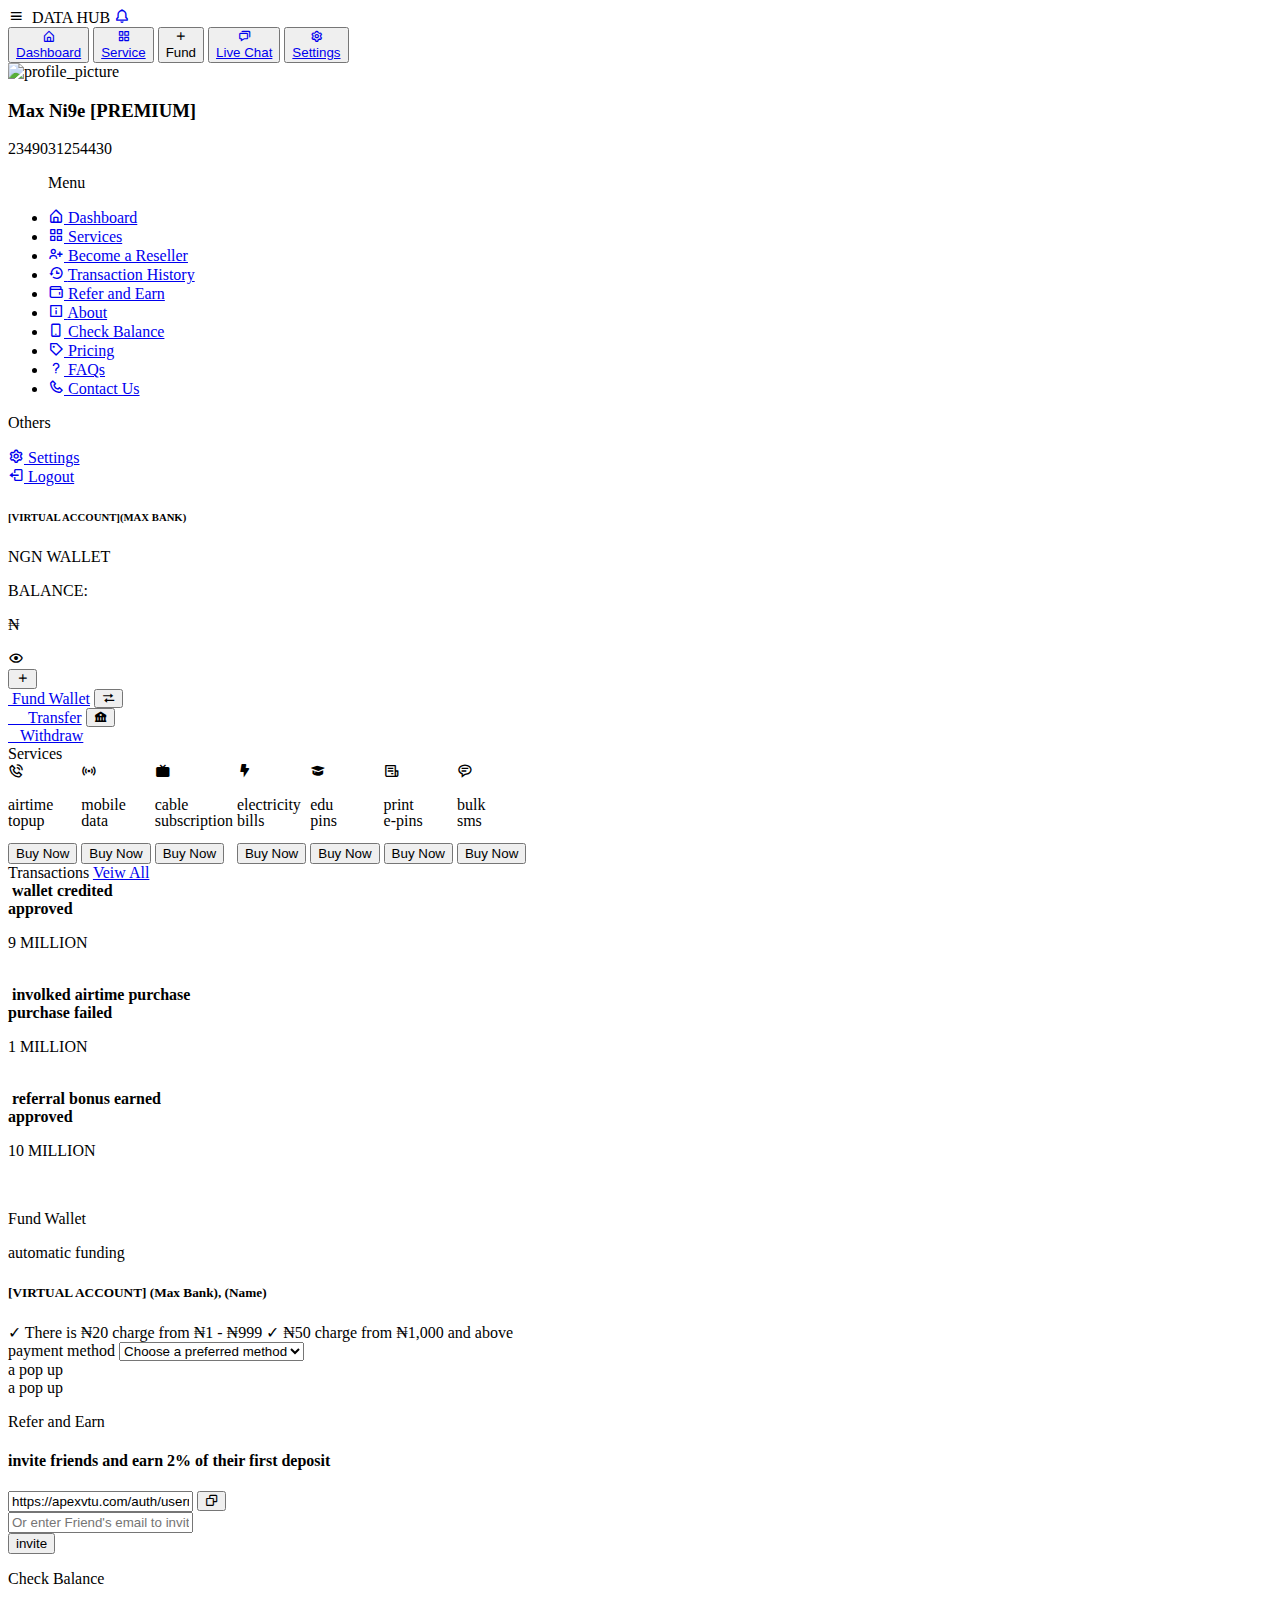
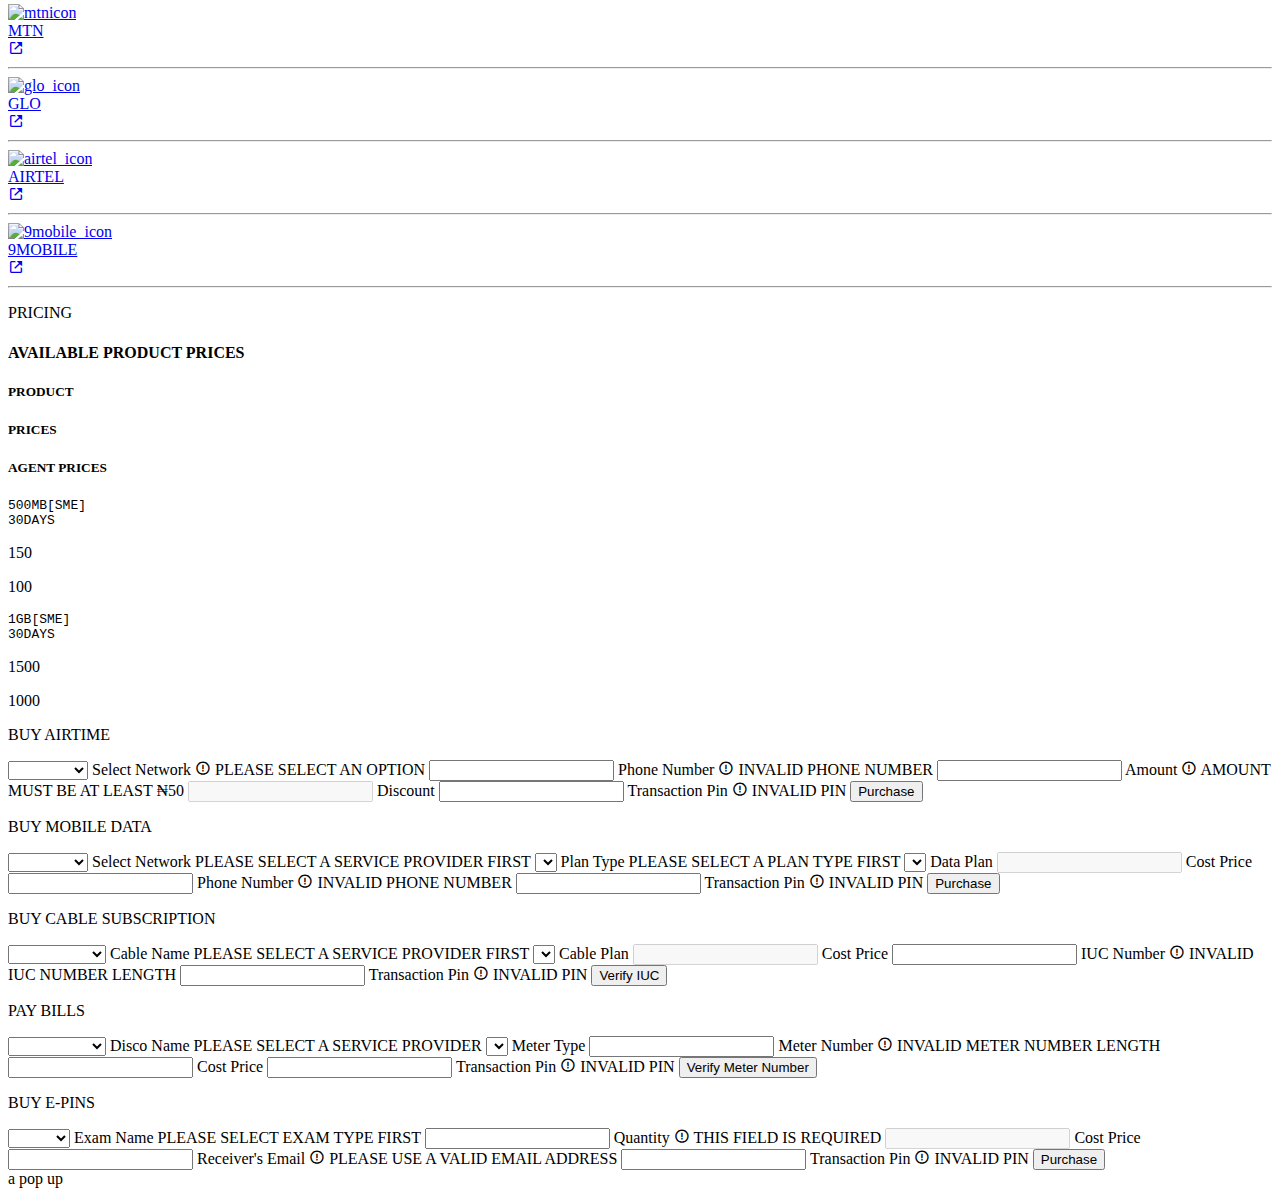
==== HOME.HTML @ 506ffb6a "Add files via upload" ====
<!DOCTYPE html>
<html lang="en">
  <head>
    <meta charset="UTF-8" />
    <meta http-equiv="X-UA-Compatible" content="IE=edge" />
    <meta name="viewport" content="width=device-width, initial-scale=1.0" />
    <title>APP NAME</title>

    <!-- CSS -->
    <link rel="stylesheet" href="css/Home.css" />
    
    <link rel="stylesheet" href="css/Popup.css">

    <!-- Boxicons CSS -->
    <link
      href="https://unpkg.com/boxicons@2.1.2/css/boxicons.min.css"
      rel="stylesheet"
    />
  </head>
  <body>
    <nav>
      <div class="logo">
        <i class="bx bx-menu menu-icon"></i>
        <img src="img/contact_page/Instagram.svg" alt="" class="app_icon">
        <span class="logo-name">DATA HUB</span>
        <a href="#"><i class="bx bx-bell bell-icon"></i></a>
        </div>
        <!-- BOTTOM NAV -->
        <div class="bottom-nav">
            <div>
           <button><a href="HOME.HTML"><i class="bx bx-home-alt bottom-icon"></i><br>Dashboard</a></button>
           <button><a href="SERVICE.HTML"> <i class="bx bx-grid-alt bottom-icon"></i><br>Service</a></button>
           <button onclick="fundPopup()"><i class="bx bx-plus bottom-plus bottom-icon"></i><br>Fund</button>
           <button><a href="htmlcssjs-chatbox-ui/index.html"><i class="bx bx-chat bottom-icon"></i><br>Live Chat</a></button>
           <button><a href="SETTINGS.HTML"><i class="bx bx-cog bottom-icon"></i><br>Settings</a></button>
           </div>
        </div>

      <div class="sidebar">
        <!--div class="logo">
          <i class="bx bx-menu menu-icon"></i>
          <span class="logo-name">MAX CORP</span>
        </div-->

        <div class="sidebar-content">
            <img src="img/home_page/profile.png" alt="profile_picture" class="pfp">
            <h3 class="usr">Max Ni9e [PREMIUM]</h3>
            <p class="phn">2349031254430</p>
            
            
          <ul class="lists">
              <p>Menu</p>
            <li class="list">
              <a href="HOME.HTML" class="nav-link">
                <i class="bx bx-home-alt icon"></i>
                <span class="link">Dashboard</span>
              </a>
            </li>
            <li class="list">
              <a href="SERVICE.HTML" class="nav-link">
                <i class="bx bx-grid-alt icon"></i>
                <span class="link">Services</span>
              </a>
            </li>
            <li class="list">
              <a href="#" class="nav-link">
                <i class="bx bx-user-plus icon"></i>
                <span class="link">Become a Reseller</span>
              </a>
            </li>
            <li class="list">
              <a href="#" class="nav-link">
                <i class="bx bx-history icon"></i>
                <span class="link">Transaction History</span>
              </a>
            </li>
            <li class="list">
              <a href="#" class="nav-link" onclick="referPopup()">
                <i class="bx bx-wallet icon"></i>
                <span class="link">Refer and Earn</span>
              </a>
            </li>
            <li class="list">
              <a href="About.HTML" class="nav-link">
                 <i class="bx bx-info-square icon"></i>
                <span class="link">About</span>
              </a>
            </li>
            <li class="list">
              <a href="#" class="nav-link" onclick="showBalPopup()">
                 <i class="bx bx-mobile-alt icon"></i>
                <span class="link">Check Balance</span>
              </a>
            </li>
            <li class="list">
              <a href="#" class="nav-link" onclick="showPricingPopup()">
                <i class="bx bx-purchase-tag icon"></i>
                <span class="link">Pricing</span>
              </a>
            </li>
            <li class="list">
              <a href="FAQS.HTML" class="nav-link">
                 <i class="bx bx-question-mark icon"></i>
                <span class="link">FAQs</span>
              </a>
            </li>
            <li class="list">
              <a href="CONTACT.HTML" class="nav-link">
                 <i class="bx bx-phone icon"></i>
                <span class="link">Contact Us</span>
              </a>
            </li>
          </ul>

          <div class="bottom-cotent">
              <p>Others</p>
            <li class="list">
              <a href="SETTINGS.HTML" class="nav-link">
                <i class="bx bx-cog icon"></i>
                <span class="link">Settings</span>
              </a>
            </li>
            <li class="list">
              <a href="#" class="nav-link">
                <i class="bx bx-log-out icon"></i>
                <span class="link">Logout</span>
              </a>
            </li>
          </div>
        </div>
      </div>
    </nav>

    <section class="overlay"></section>
    
    <!-- DASHBOARD SECTION-->
    <div class="dashboard">
       <h6>[VIRTUAL ACCOUNT]<span class="bankname">(MAX BANK)</spam></h6>
           <p class="rand">NGN WALLET</p>
           <p>BALANCE:</p>
           
           <a onclick="changeIcon(this)" id="myBtn">
  <p class="r">₦</p></i>
  <span class="bal" data-text="0.00"></span>
  <i id="faPlus" class="bx bx-show r"></i>  
</a>
         <!-- 3 BUTTONS SECTION-->
         <div class="three_btn">
             <a href="#" onclick="fundPopup()"><button class="bx bx-plus dashbtn" id="fund"></button><br>&nbsp;Fund Wallet</a>
             <a href="#" onclick="TransferPopup()"><button class="bx bx-transfer dashbtn" id="transfer"></button><br>&nbsp;&nbsp;&nbsp;&nbsp;&nbsp;Transfer</a>
              <a href="#" onclick="WithdrawPopup()"><button class="bx bxs-bank dashbtn" id="withdraw"></button><br>&nbsp;&nbsp;&nbsp;Withdraw</a>
         </div>
         <!-- THREE BTN ENDING -->
    </div>
    <!-- DASHBOARD ENDING-->
    
    <div class="service_head">
        <span>Services</span>
    </div>
    <!-- SERVICES -->
    <div class="services">
   <i class="bx bx-phone-call servicebox">
            <br><p>airtime<br>topup</p><button onclick="showAirtimePopup()">Buy Now</button>
            </i>
<i class="bx bx-station servicebox">
<br><p>mobile<br>data</p><button onclick="showModataPopup()">Buy Now
</button></i>
        <i class="bx bxs-tv servicebox"><br><p>cable<br>subscription</p><button onclick="showCablePopup()">Buy Now</button></i>
        <i class="bx bxs-bolt servicebox"><br><p>electricity<br>bills</p><button onclick="showBillPopup()">Buy Now</button></i>
        <i class="bx bxs-graduation servicebox"><br><p>edu<br>pins</p><button onclick="showEduPopup()">Buy Now</button></i>
         <i class="bx bx-receipt servicebox"><br><p>print<br>e-pins</p><button onclick="showEpinPopup()">Buy Now</button></i>
        <i class="bx bx-message-rounded-detail servicebox"><br><p>bulk<br>sms</p><button onclick="showCablePopup()">Buy Now</button></i>
        </div>
        <!-- END OF SERVICES -->
        
        <div class="transaction_head">
        <span>Transactions</span>
        <span class="veiw_all"><a href="#">Veiw All</a></span>
    </div>
    <div class="history">
            <img src="img/home_page/successful.jpg" alt="">
           <b> wallet credited</b><br>
           <b>approved</b>
        <p class="successful">9 MILLION</p><br>
    </div>
    
    <div class="history">
     <img src="img/home_page/failed.jpg" alt="">
          <b>involked airtime purchase </b><br>
           <b>purchase failed</b>
           <p class="failed">1 MILLION</p><br>
    </div>
    
    <div class="history">
     <img src="img/home_page/successful.jpg" alt="">
          <b>referral bonus earned</b><br>
           <b>approved</b>
           <p class="successful">10 MILLION</p><br>
    </div>
    
    <div class="hidden">
            
        </div>
        
    <!-- FUND POP UP -->
<div class="fundpop">
  <div class="blocker" onclick="hideFundPopup()"></div>
  <div class="fundcontents">
      <p class="title">Fund Wallet</p>
      <div class="pop_body">
          <p>automatic funding</p>
          <h5>[VIRTUAL ACCOUNT] (Max Bank), (Name)</h5>
<span>✓ There is ₦20 charge from ₦1 - ₦999</span>
<span>✓ ₦50 charge from ₦1,000 and above</span>
      </div>
      <!-- END OF POP_ACC-->
      <!-- POP FORM -->
     <div class="fund_form">
         <label for="payment_method">payment method</label>
         <select name="payment_method" id="payment_method" class="fundselect">
             <option value=" " selected>Choose a preferred method</option>
             <option value="automatic_funding">Automatic Funding</option>
             <option value="manual_funding">Manual Funding </option>
         </select>
     </div>
  </div>
  <!--END OF POP FORM -->
  
</div>

<!--///////////TRANSFER POP UP/////////////-->
<div class="transferpop">
  <div class="blocker" onclick="hideTransferPopup()"></div>
  <div class="transferpopcontents">
     a pop up
  </div>
</div>      



<!--///////////WITHDRAW POP UP/////////////-->
<div class="withdrawpop">
  <div class="blocker" onclick="hideWithdrawPopup()"></div>
  <div class="withdrawpopcontents">
     a pop up
  </div>
</div>      

    <!-- REFER POP UP -->
<div class="referpop">
  <div class="blocker" onclick="hideReferPopup()"></div>
  <div class="refercontents">
      <p class="title">Refer and Earn</p>
      <div class="referpop_body">
          <h4>invite friends and earn 2% of their first deposit</h4>
          <div class="copy">
        <!-- The text field -->
<input class="copy_input"type="text" value="https://apexvtu.com/auth/username" id="refId">
<!-- The button used to copy the text -->
<button class="bx bx-copy"onclick="copyRef()"></button>
          </div>            
            <!-- COPY END-->
            <div class="ref_form">
                <input class="email_input" type="email" placeholder="Or enter Friend's email to invite">
                <br>
                <a href="HOME.HTML"><button class="submit_input">invite</button></a>
            </div>
            </div>
  </div>            
  <!--CONTENT END-->
</div>
<!-- POP END -->




<!-- CHECK BALANCE POP UP-->
<div class="balpop">
    <div class="blocker" onclick="hideBalPopup()">
    </div>
     <div class="balpopcontents">
         <p class="title">Check Balance</p>
             <a href="tel:*461*4%23">
                 <div class="balpop_list">
                   <img src="img/pop_img/mtn.png" alt="mtnicon" class="spanlogo">
                   <div>MTN</div>
                   <div><i class="bx bx-link-external"></i></div> 
                   </div>
                   </a>
                   <hr>
     <!-- MTN BALPOP LIST END-->
             
<!--(⁠⁄⁠ ⁠⁄⁠•⁠⁄⁠-⁠⁄⁠•⁠⁄⁠ ⁠⁄⁠)GLO LIST STYLE(⁠⁄⁠ ⁠⁄⁠•⁠⁄⁠-⁠⁄⁠•⁠⁄⁠ ⁠⁄⁠)-->    
             <a href="tel:*127*0%23">
                 <div class="balpop_list">
              <img src="img/pop_img/glo.jpeg" alt="glo_icon" class="spanlogo">
                   <div>GLO</div>
                   <div><i class="bx bx-link-external"></i></div> 
                   </div>
                   </a>
                   <hr>
     <!-- GLO BALPOP LIST END-->
             
<!--(⁠⁄⁠ ⁠⁄⁠•⁠⁄⁠-⁠⁄⁠•/)AIRTEL LIST STYLE(⁠⁄⁠ ⁠⁄⁠•⁠⁄⁠-⁠⁄⁠•⁄)-->    
             <a href="tel:*140%23">
                 <div class="balpop_list">
             <img src="img/pop_img/airtel.png" alt="airtel_icon" class="spanlogo">
                   <div>AIRTEL</div>
                   <div><i class="bx bx-link-external"></i></div> 
                   </div>
                   </a>
                   <hr>
     <!-- AIRTEL BALPOP LIST END-->
             
<!--(⁠⁄⁠ ⁠⁄⁠•⁠⁄⁠-⁠⁄⁠•⁠⁄)9MOBILE LIST STYLE(⁠⁄⁠ ⁠⁄⁠•⁠⁄⁠-⁠⁄⁠•⁠⁄)-->    
             <a href="tel:*228%23">
                 <div class="balpop_list">
                 <img src="img/pop_img/9mobile.jpeg" alt="9mobile_icon" class="spanlogo">
                   <div>9MOBILE</div>
                   <div><i class="bx bx-link-external"></i></div> 
                   </div>
                   </a>
             <hr>
     <!-- 9MOBILE BALPOP LIST END-->
     </div>
     <!-- BALCONTENT DIV END -->
</div>
<!-- BAL POP DIV END -->
   <!-- (⁠⌐⁠■⁠-⁠■⁠)(⁠⌐⁠■⁠-⁠■⁠)(⁠⌐⁠■⁠-⁠■⁠)(⁠⌐⁠■⁠-⁠■⁠)(⁠⌐⁠■⁠-⁠■⁠) -->      
    
    
    
     
<!--(■⁠-⁠■⁠)(⁠⌐⁠■⁠-⁠■⁠)PRICING POPUP(⁠⌐⁠■⁠-⁠■⁠)(⁠⌐⁠■⁠-⁠■⁠)-->      
     <div class="pricingpop">
 <div class="blocker" onclick="hidePricingPopup()"></div>     
 <div class="pricingpopcontents">
      <p class="title">PRICING</p>
<h4>AVAILABLE PRODUCT PRICES</h4>
             <div class="pricelistscroll">
    <div class="price_table_body">
<div>
   <h5>PRODUCT</h5>
   <h5>PRICES</h5>
   <h5>AGENT PRICES</h5>
</div>
      <div>
        <pre>500MB[SME]<br>30DAYS</pre>
        <p>150</p>
        <p>100</p>
      </div>
            <div>
             <pre>1GB[SME]<br>30DAYS</pre>
             <p>1500</p>
             <p>1000</p>
            </div>
     </div>
     <!-- PRICE LIST  END-->
     </div>
     <!-- PRICE LIST SCROLL END-->
     </div>   
 <!-- ⁄⁠(⁠⁄⁠ ⁠⁄⁠•⁠⁄⁠-⁠⁄⁠•⁠⁄⁠ ⁠⁄⁠)⁠⁄pricing pop content end-->    
     </div>
     <!-- PRICING POP END>
  <!-- (⁠⌐⁠■⁠-⁠■⁠)(⁠⌐⁠■⁠-⁠■⁠)(⁠⌐⁠■⁠-⁠■⁠)(⁠⌐⁠■⁠-⁠■⁠)(⁠⌐⁠■⁠-⁠■⁠) -->
    
    <!-- ⁄⁠(⁠⁄⁠ ⁠⁄⁠•⁠⁄⁠-⁠⁄⁠•⁠⁄⁠ ⁠⁄⁠)⁠⁄⁄⁠(⁠⁄⁠ ⁠⁄⁠•⁠⁄⁠-⁠⁄⁠•⁠⁄⁠ ⁠⁄⁠)⁠⁄⁄⁠(⁠⁄⁠ ⁠⁄⁠•⁠⁄⁠-⁠⁄⁠•⁠⁄⁠ ⁠⁄⁠)⁠⁄⁄⁠(⁠⁄⁠ ⁠⁄⁠•⁠⁄⁠-⁠⁄⁠•⁠⁄⁠ ⁠⁄⁠)⁠⁄⁄⁠(⁠⁄⁠ ⁠⁄⁠•⁠⁄⁠-⁠⁄⁠•⁠⁄⁠ ⁠⁄⁠)⁠⁄⁄⁠(⁠⁄⁠ ⁠⁄⁠•⁠⁄⁠-⁠⁄) -->
   <!-- AIRTIME POPUP-->
  <div class="airtimepop">
  <div class="blocker" onclick="hideAirtimePopup()"></div>
  <div class="airtimepopcontents">
      <p class="title">BUY AIRTIME</p>
      <section class="buyAirtimeForm">
         <select class="airNetworkSelect" id="airNetworkSelect">
         <option value=" "> </option>
         <option value="mtn">MTN</option>
         <option value="glo">GLO</option>
         <option value="airtel">AIRTEL</option>
         <option value="9mobile">9MOBILE</option>
         </select>
         <label class="airNetworkLabel" id="airNetworkLabel" for="airNetworkSelect">Select Network</label>
         <span id="airNetworkInvalid"><i class="bx bx-error-circle" ></i></span>
  <span id="airNetworkInvalidText">PLEASE SELECT AN OPTION</span>
         
         <input type="tel" class="airPhoneSelect" id="airPhoneSelect">
         <label class="airPhoneLabel" id="airPhoneLabel" for="airPhoneSelect">Phone Number</label>
         <span id="airPhoneInvalid"><i class="bx bx-error-circle" ></i></span>
  <span id="airPhoneInvalidText">INVALID PHONE NUMBER</span>
  
          <input type="tel" class="airAmountSelect" id="airAmountSelect">
         <label class="airAmountLabel" id="airAmountLabel" for="airAmountSelect">Amount</label>
         <span id="airAmountInvalid"><i class="bx bx-error-circle" ></i></span>
  <span id="airAmountInvalidText">AMOUNT MUST BE AT LEAST ₦50</span>
  
           <input type="tel" class="airDiscountSelect" id="airDiscountSelect" disabled>
         <label class="airDiscountLabel" id="airDiscountLabel" for="airDiscountSelect">Discount</label>
         <input type="tel" class="airPinSelect" id="airPinSelect">
         <label class="airPinLabel" id="airPinLabel" for="airPinSelect">Transaction Pin</label>
         <span id="airPinInvalid"><i class="bx bx-error-circle" ></i></span>
  <span id="airPinInvalidText">INVALID PIN</span>
         <input type="submit" value="Purchase" class="airSubmit" id="airSubmit">
      </section>
   </div>
 </div>
<!--(⁠≧⁠(⁠ｴ⁠)⁠≦)(⁠≧⁠(⁠ｴ⁠)⁠≦)(⁠≧⁠(⁠ｴ⁠)⁠≦)(⁠≧⁠(⁠ｴ⁠)⁠≦)(⁠≧⁠(⁠ｴ⁠)⁠≦)(⁠≧⁠(⁠ｴ⁠)
(⁠≧⁠(⁠ｴ⁠)⁠≦)(⁠≧⁠(⁠ｴ⁠)⁠≦)(⁠≧⁠(⁠ｴ⁠)⁠≦)(⁠≧⁠(⁠ｴ⁠)⁠≦)(⁠≧⁠(⁠ｴ⁠)⁠≦)(⁠≧⁠(⁠ｴ⁠)⁠≦)-->
<!--///////////////DATA POP UP/////////////-->
<div class="modatapop">
  <div class="blocker" onclick="hideModataPopup()"></div>
  <div class="modatapopcontents">
     <p class="title">BUY MOBILE DATA</p>
     <section class="buyDataForm">
         <select class="dataNetworkSelect" id="dataNetworkSelect">
      <option value=" "> </option>
      <option value="mtn">MTN</option>
      <option value="glo">GLO</option>
      <option value="airtel">AIRTEL</option>
      <option value="9mobile">9MOBILE</option>
         </select>
         <label class="dataNetworkLabel" id="dataNetworkLabel" for="dataNetworkSelect">Select Network</label>    <span id="dataNetworkInvalidText">PLEASE SELECT  A SERVICE PROVIDER FIRST</span>
 
<!--(⁠≧⁠(⁠ｴ⁠)⁠≦)(⁠≧⁠(⁠ｴ⁠)⁠≦)(⁠≧⁠(⁠ｴ⁠)⁠≦)(⁠≧⁠(⁠ｴ⁠)⁠≦)(⁠≧⁠(⁠ｴ⁠)⁠≦)-->
 <select class="planTypeSelect" id="planTypeSelect">   
         </select>
         <label class="planTypeLabel" id="planTypeLabel" for="planTypeSelect">Plan Type</label>
         <span id="planTypeInvalidText">PLEASE SELECT A PLAN TYPE FIRST</span>
<!--(⁠≧⁠(⁠ｴ⁠)⁠≦)(⁠≧⁠(⁠ｴ⁠)⁠≦)(⁠≧⁠(⁠ｴ⁠)⁠≦)(⁠≧⁠(⁠ｴ⁠)⁠≦)(⁠≧⁠(⁠ｴ⁠)⁠≦)-->

         <select class="dataPlanSelect" id="dataPlanSelect">
             
         </select>
         <label class="dataPlanLabel" id="dataPlanLabel" for="dataPlanSelect">Data Plan</label>
            <input type="tel" class="dataPriceSelect" id="dataPriceSelect" disabled>
         <label class="dataPriceLabel" id="dataPriceLabel" for="dataPriceLabel">Cost Price</label>
         <input type="tel" class="dataPhoneSelect" id="dataPhoneSelect">
         <label class="dataPhoneLabel" id="dataPhoneLabel" for="dataPhoneSelect">Phone Number</label>
         <span id="dataPhoneInvalid"><i class="bx bx-error-circle" ></i></span>
  <span id="dataPhoneInvalidText">INVALID PHONE NUMBER</span>
  
         <input type="tel" class="dataPinSelect" id="dataPinSelect">
         <label class="dataPinLabel" id="dataPinLabel" for="dataPinSelect">Transaction Pin</label>
         <span id="dataPinInvalid"><i class="bx bx-error-circle" ></i></span>
  <span id="dataPinInvalidText">INVALID PIN</span>
         <input type="submit" value="Purchase" class="dataSubmit" id="dataSubmit">         
     </section>
     </div>
     </div>
     
     
<!--///////////////CABLE POP UP/////////////-->
<div class="cablepop">
  <div class="blocker" onclick="hideCablePopup()"></div>
  <div class="cablepopcontents">
   <p class="title">BUY CABLE SUBSCRIPTION</p>
        <section class="buyCableForm">
         <select class="cableNameSelect" id="cableNameSelect">
   <option value=" "> </option>
   <option value="dstv">DSTV</option>
   <option value="gotv">GOTV</option>
   <option value="startimes">STARTIMES</option>
         </select>
         <label class="cableNameLabel" id="cableNameLabel" for="cableNameSelect">Cable Name</label>
         <span id="cableNameInvalidText">PLEASE SELECT A SERVICE PROVIDER FIRST</span>
         
           <select class="cablePlanSelect" id="cablePlanSelect">

         </select>
         <label class="cablePlanLabel" id="cablePlanLabel" for="cablePlanSelect">Cable Plan</label>     
          <input type="tel" class="cablePriceSelect" id="cablePriceSelect" disabled>
         <label class="cablePriceLabel" id="cablePriceLabel" for="cablePriceSelect">Cost Price</label>
 <input type="tel" class="IucSelect" id="IucSelect">
         <label class="IucLabel" id="IucLabel" for="IucSelect">IUC Number</label>
         <span id="IucInvalid"><i class="bx bx-error-circle" ></i></span>
  <span id="IucInvalidText">INVALID IUC NUMBER LENGTH</span>        
         
<input type="tel" class="cablePinSelect" id="cablePinSelect">
         <label class="cablePinLabel" id="cablePinLabel" for="cablePinSelect">Transaction Pin</label>
         <span id="cablePinInvalid"><i class="bx bx-error-circle" ></i></span>
  <span id="cablePinInvalidText">INVALID PIN</span>         
    <input type="submit" value="Verify IUC" class="cableSubmit" id="cableSubmit">  
     </section>
  </div>
</div>

<!--///////////ELECTRICITY POP UP//////////-->
<div class="billpop">
  <div class="blocker" onclick="hideBillPopup()"></div>
  <div class="billpopcontents">
  <p class="title">PAY BILLS</p>
  <section class="payBillForm">
         <select class="billNameSelect" id="billNameSelect">
   <option value=" "> </option>
   <option value="dstv">DSTV</option>
   <option value="gotv">GOTV</option>
   <option value="startimes">STARTIMES</option>
         </select>
         <label class="billNameLabel" id="billNameLabel" for="billNameSelect">Disco Name</label>
         <span id="billNameInvalidText">PLEASE SELECT A SERVICE PROVIDER</span>
         
           <select class="meterTypeSelect" id="meterTypeSelect">

         </select>
         <label class="meterTypeLabel" id="meterTypeLabel" for="meterTypeSelect">Meter Type</label>     
         
 <input type="tel" class="meterNumberSelect" id="meterNumberSelect">
         <label class="meterNumberLabel" id="meterNumberLabel" for="meterNumberSelect">Meter Number</label>
         <span id="meterInvalid"><i class="bx bx-error-circle" ></i></span>
  <span id="meterInvalidText">INVALID METER NUMBER LENGTH</span>        
  
  <input type="tel" class="meterPriceSelect" id="meterPriceSelect">
         <label class="meterPriceLabel" id="meterPriceLabel" for="meterPriceSelect">Cost Price</label>
         
<input type="tel" class="meterPinSelect" id="meterPinSelect">
         <label class="meterPinLabel" id="meterPinLabel" for="meterPinSelect">Transaction Pin</label>
         <span id="meterPinInvalid"><i class="bx bx-error-circle" ></i></span>
  <span id="meterPinInvalidText">INVALID PIN</span>         
    <input type="submit" value="Verify Meter Number" class="meterSubmit" id="meterSubmit"> 
  </section>
  </div>
</div>


<!--///////////////EDU POP UP/////////////-->
<div class="edupop">
  <div class="blocker" onclick="hideEduPopup()"></div>
  <div class="edupopcontents">
     <p class="title">BUY E-PINS</p>
     <section class="buyEpinForm">
            <select class="examNameSelect" id="examNameSelect" required>
         <option value=" "> </option>
         <option value="waec">WAEC</option>
         <option value="neco">NECO</option>
         <option value="jamb">JAMB</option>
         </select>
         <label class="examNameLabel" id="examNameLabel" for="examNameSelect">Exam Name</label>
         <span id="examNameInvalidText">PLEASE SELECT EXAM TYPE FIRST</span>     
         
         <input type="tel" class="examQuantitySelect" id="examQuantitySelect">
         <label class="examQuantityLabel" id="examQuantityLabel" for="examQuantitySelect">Quantity</label>
         <span id="examQuantityInvalid"><i class="bx bx-error-circle" ></i></span>
  <span id="examQuantityInvalidText">THIS FIELD IS REQUIRED</span>
  
  <input type="tel" class="examPriceSelect" id="examPriceSelect" disabled>
         <label class="examPriceLabel" id="examPriceLabel" for="examPriceSelect">Cost Price</label>
         
          <input type="email" class="examEmailSelect" id="examEmailSelect">
         <label class="examEmailLabel" id="examEmailLabel" for="examEmailSelect">Receiver's Email</label>
         <span id="examEmailInvalid"><i class="bx bx-error-circle" ></i></span>
  <span id="examEmailInvalidText">PLEASE USE A VALID EMAIL ADDRESS</span>
  
         <input type="tel" class="examPinSelect" id="examPinSelect">
         <label class="examPinLabel" id="examPinLabel" for="examPinSelect">Transaction Pin</label>
         <span id="examPinInvalid"><i class="bx bx-error-circle" ></i></span>
  <span id="examPinInvalidText">INVALID PIN</span>
         <input type="submit" value="Purchase" class="airSubmit" id="examSubmit">
         
         
       
     </section>
  </div>
</div>      
      
<!--//////////////E-PINS POP UP/////////////-->
<div class="epinpop">
  <div class="blocker" onclick="hideEpinPopup()"></div>
  <div class="epinpopcontents">
     a pop up
  </div>
</div>      
    <script src="JS/homescript_.js"></script>
      <script src="JS/sidenav.js"></script>
  </body>
</html>
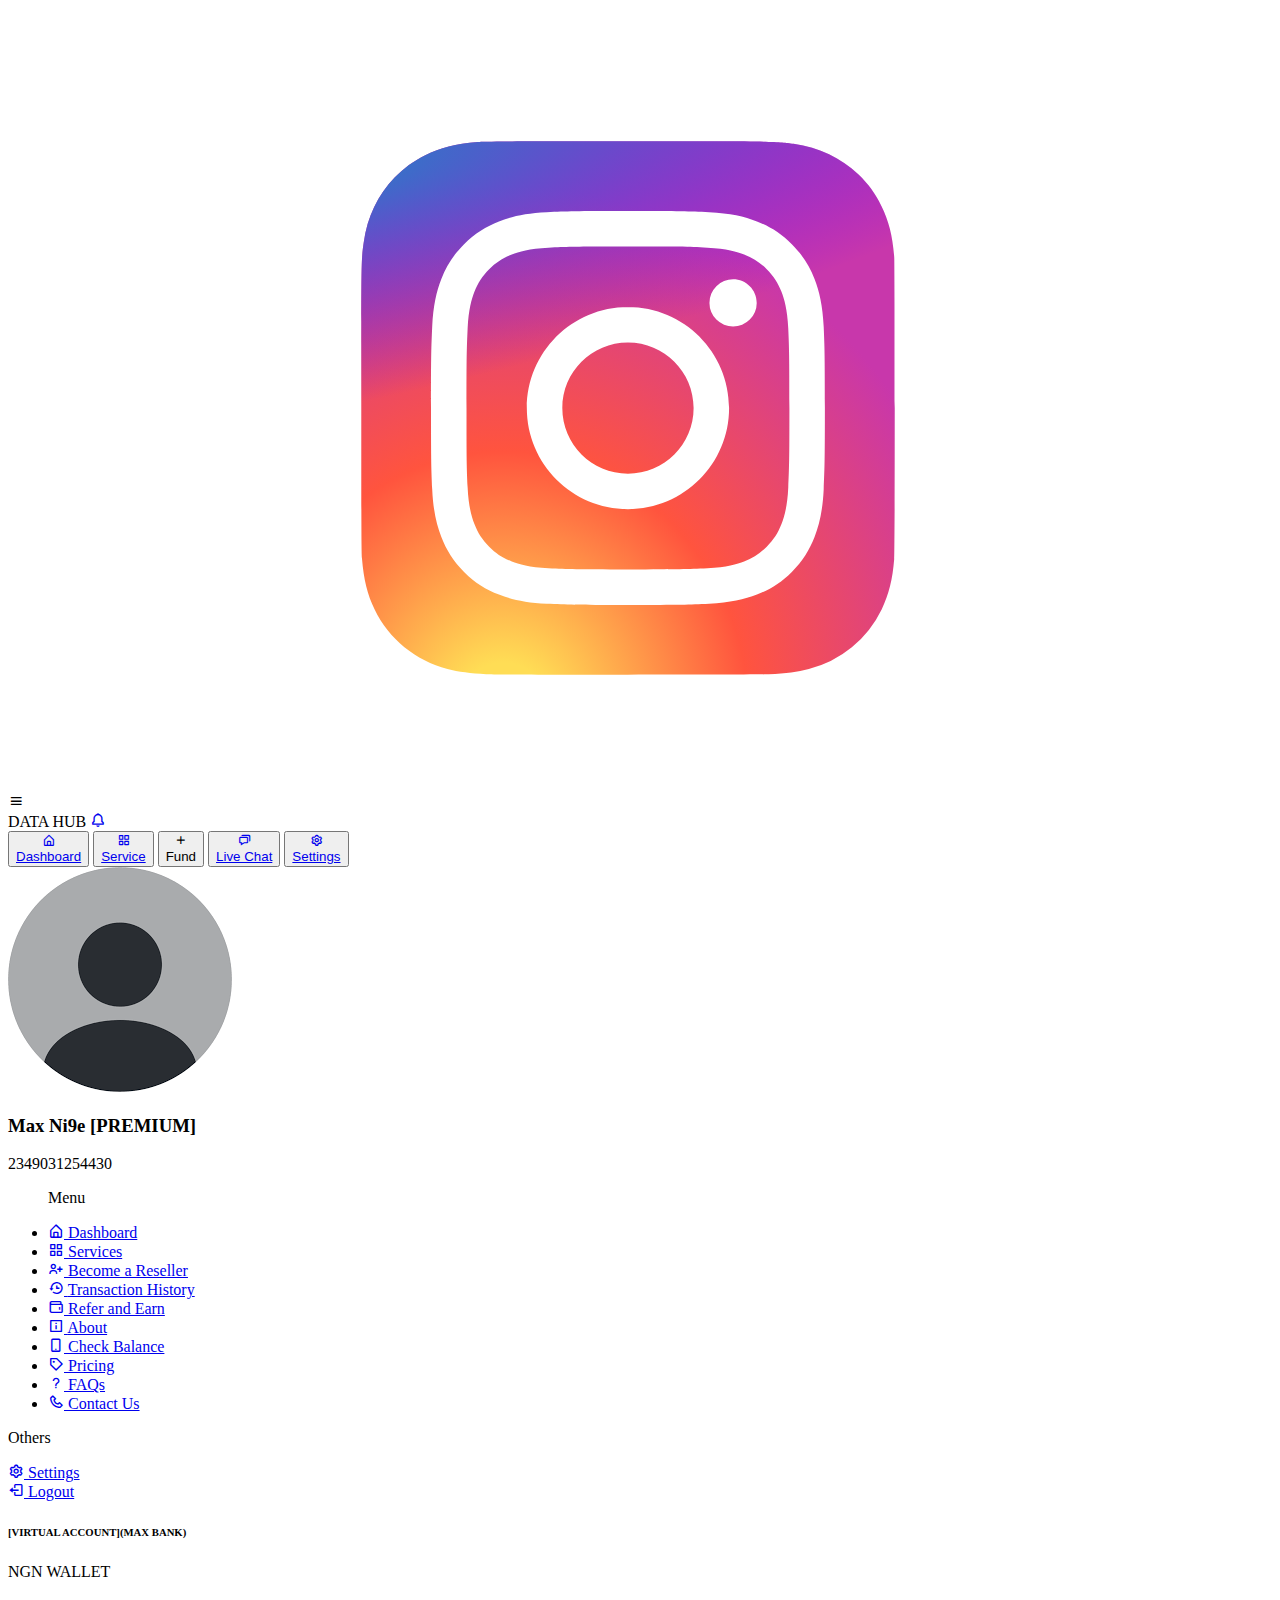
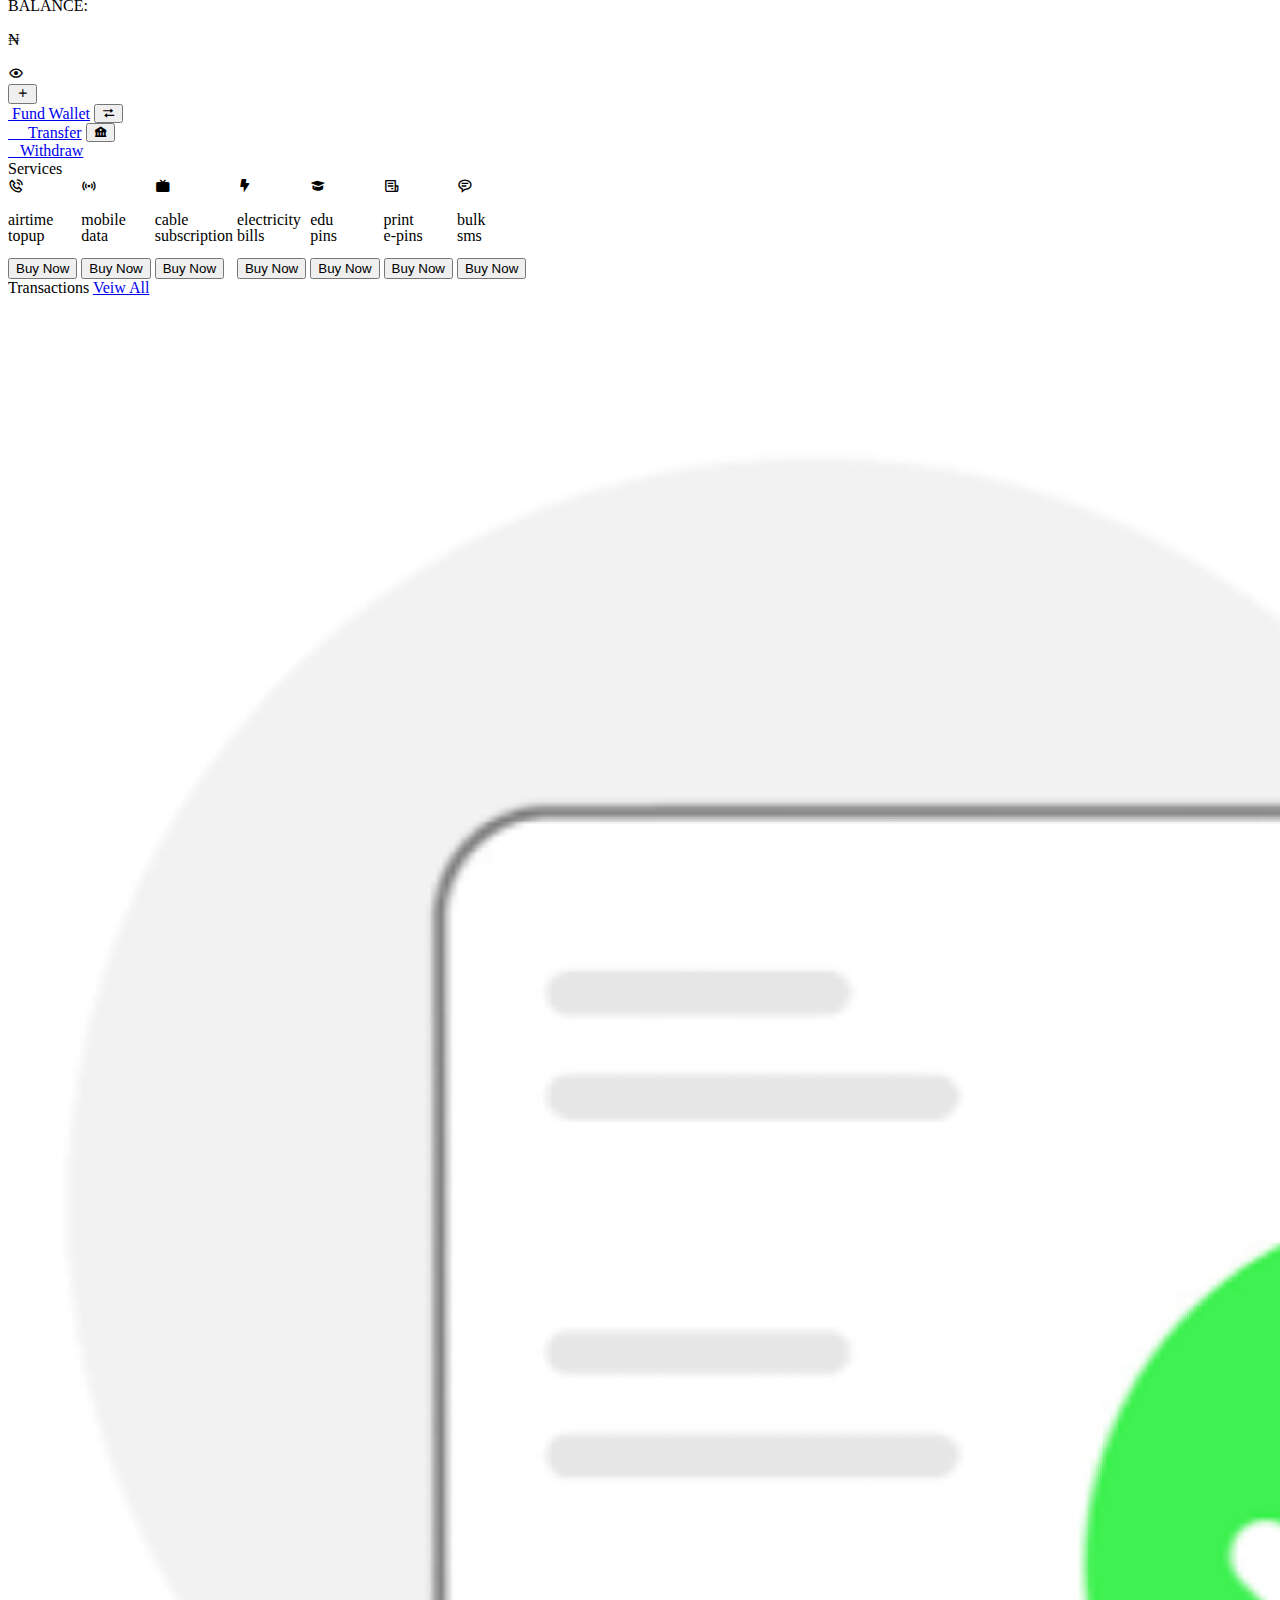
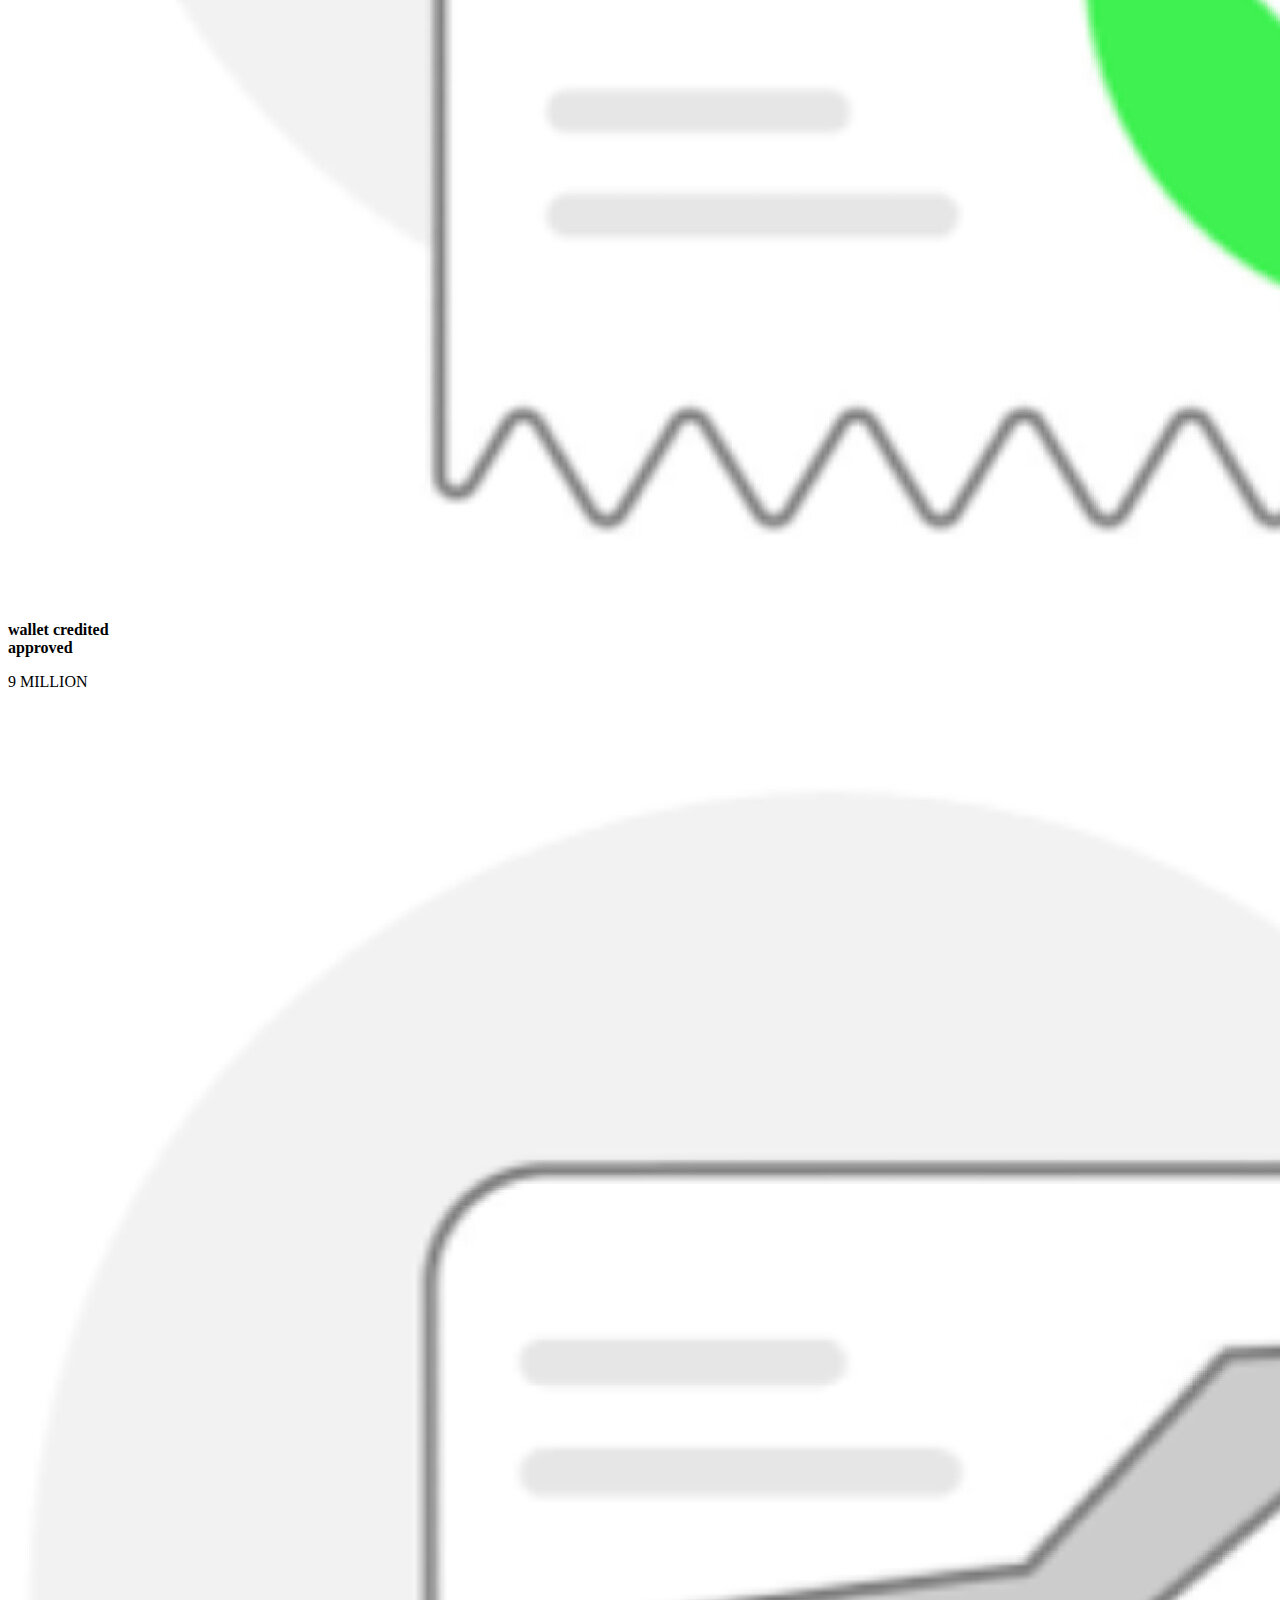
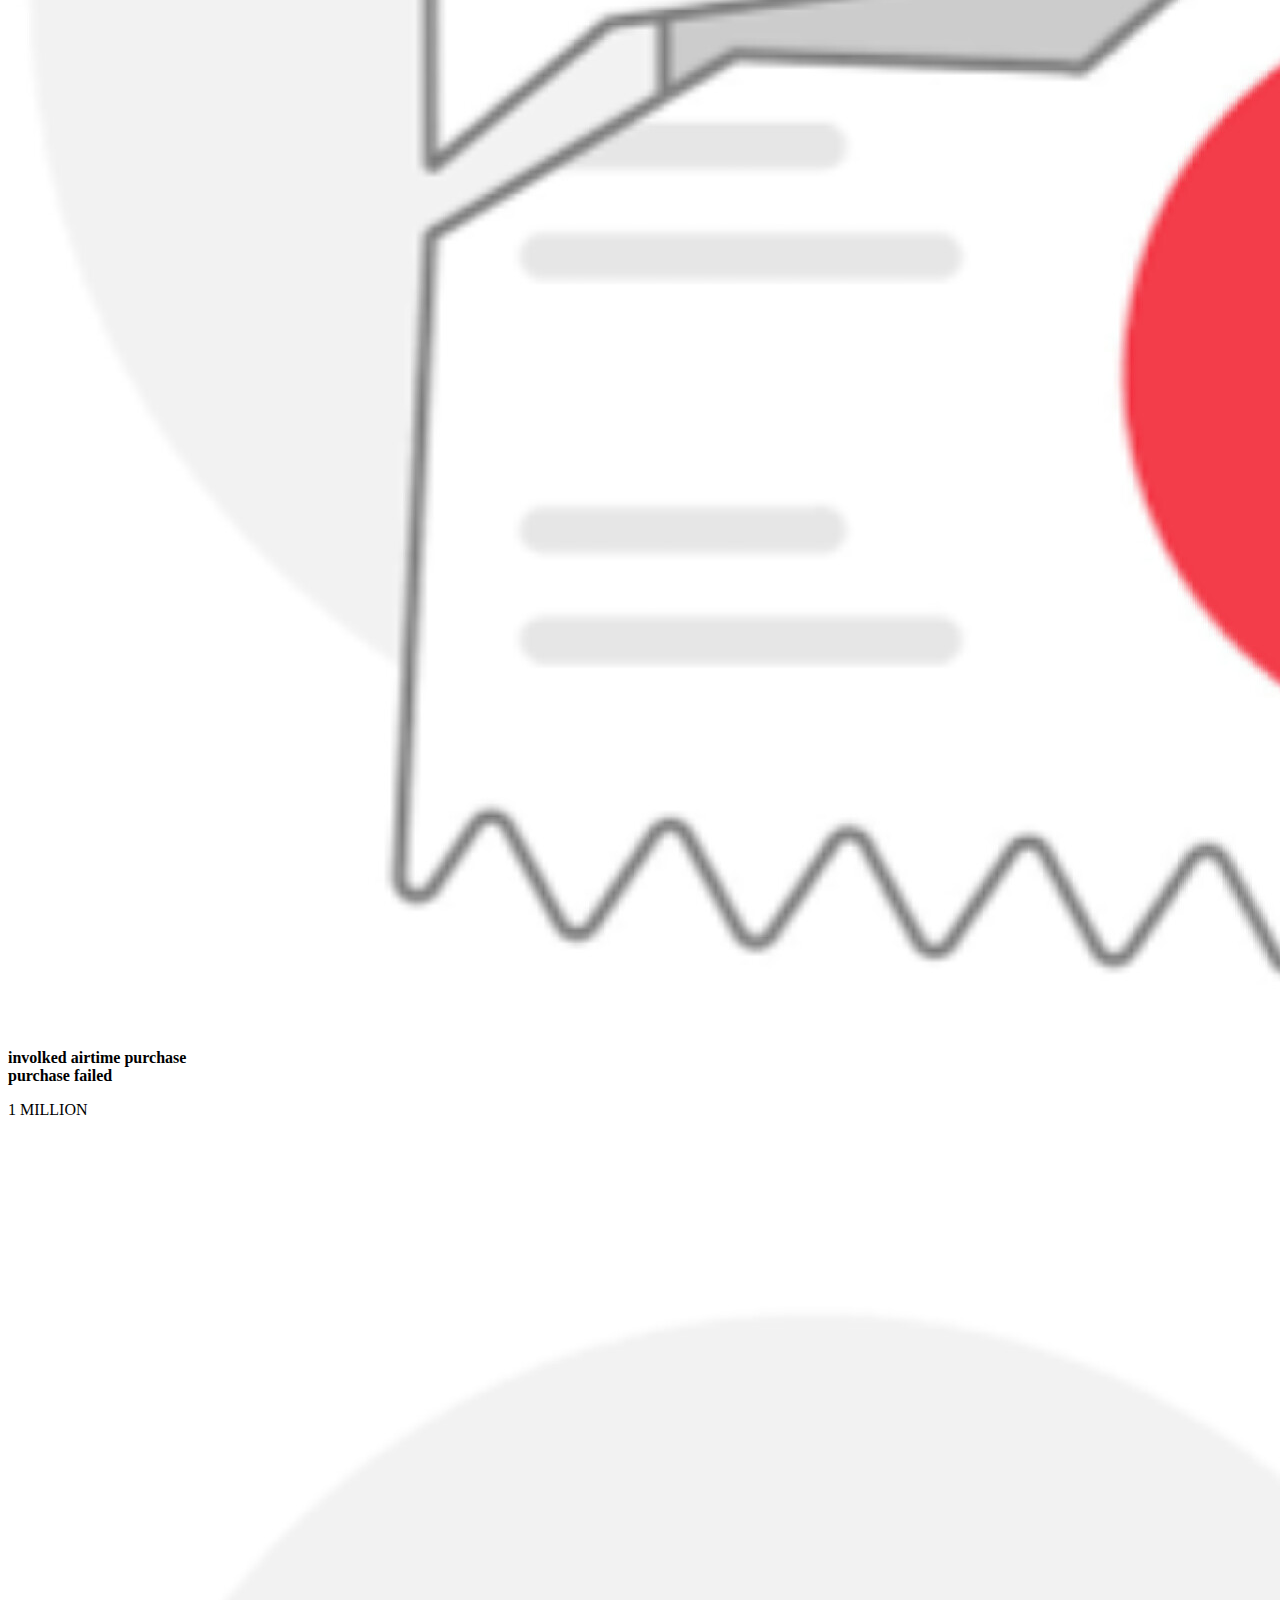
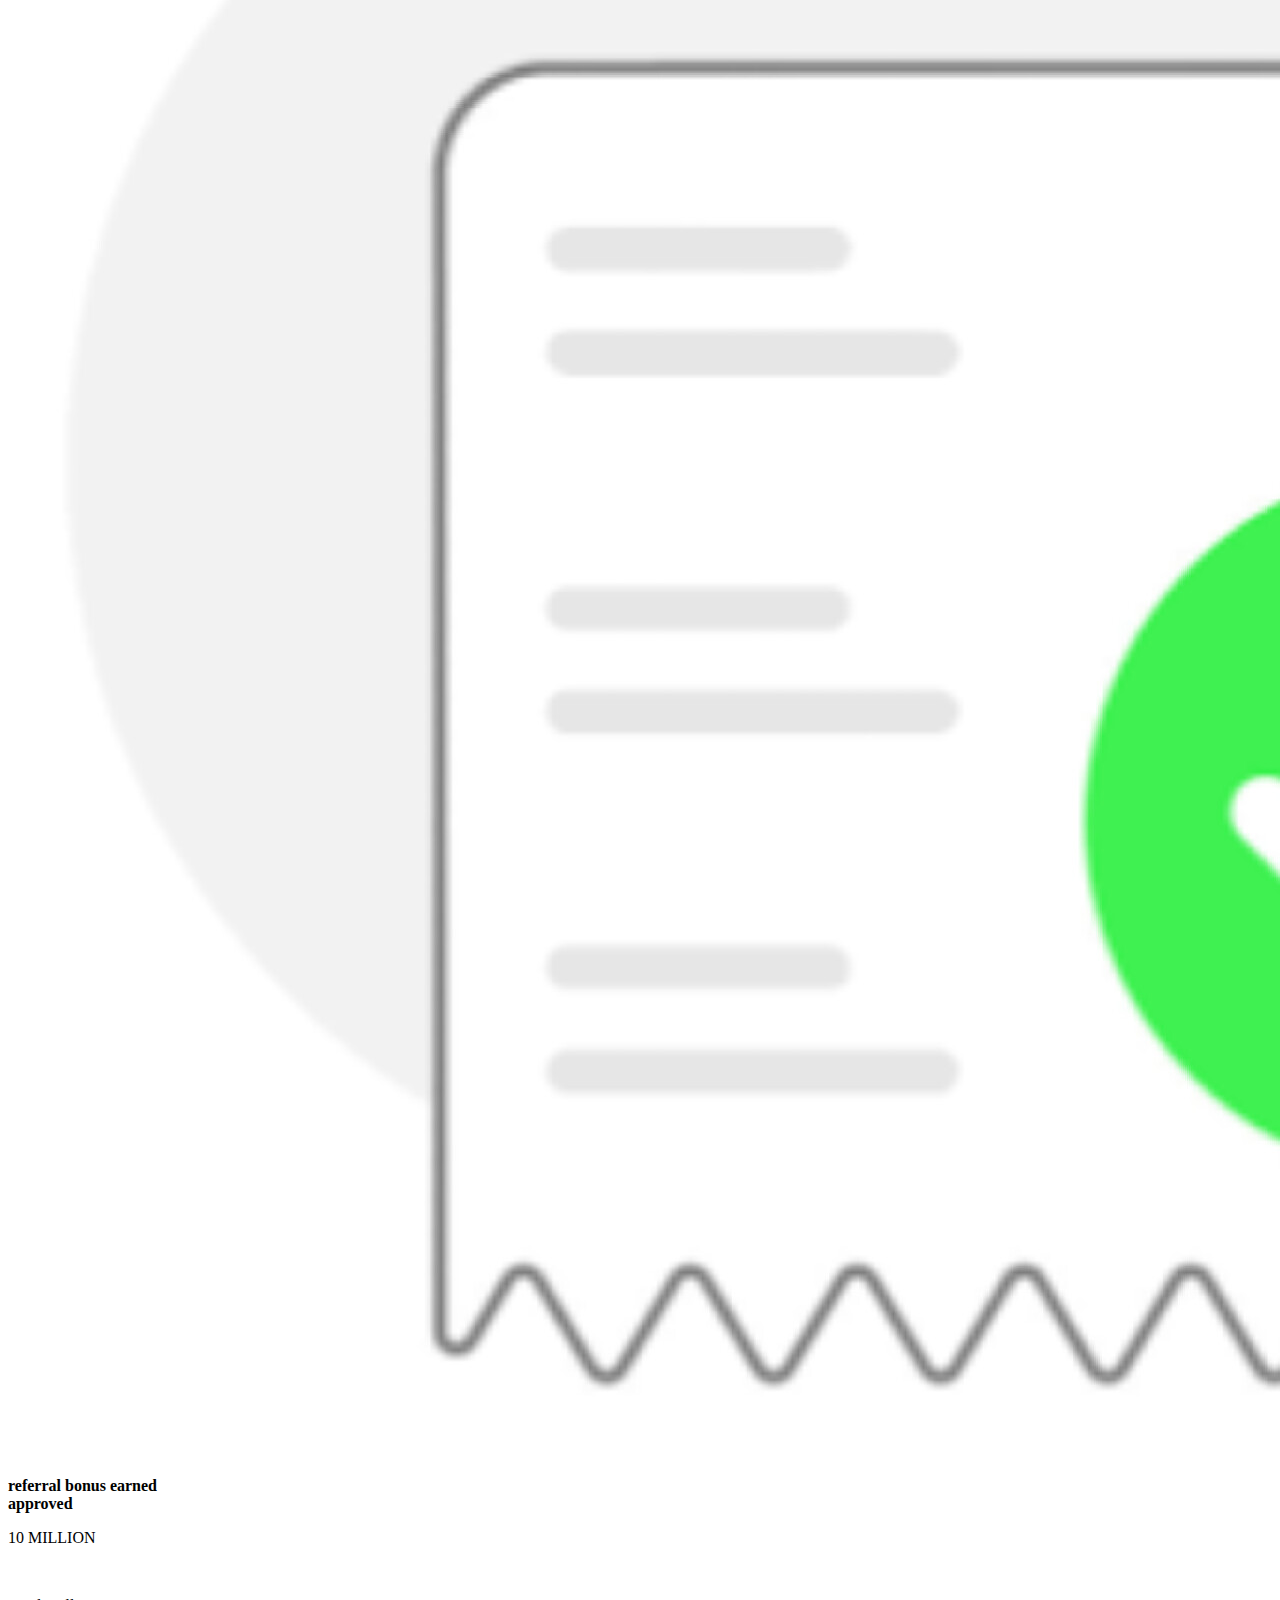
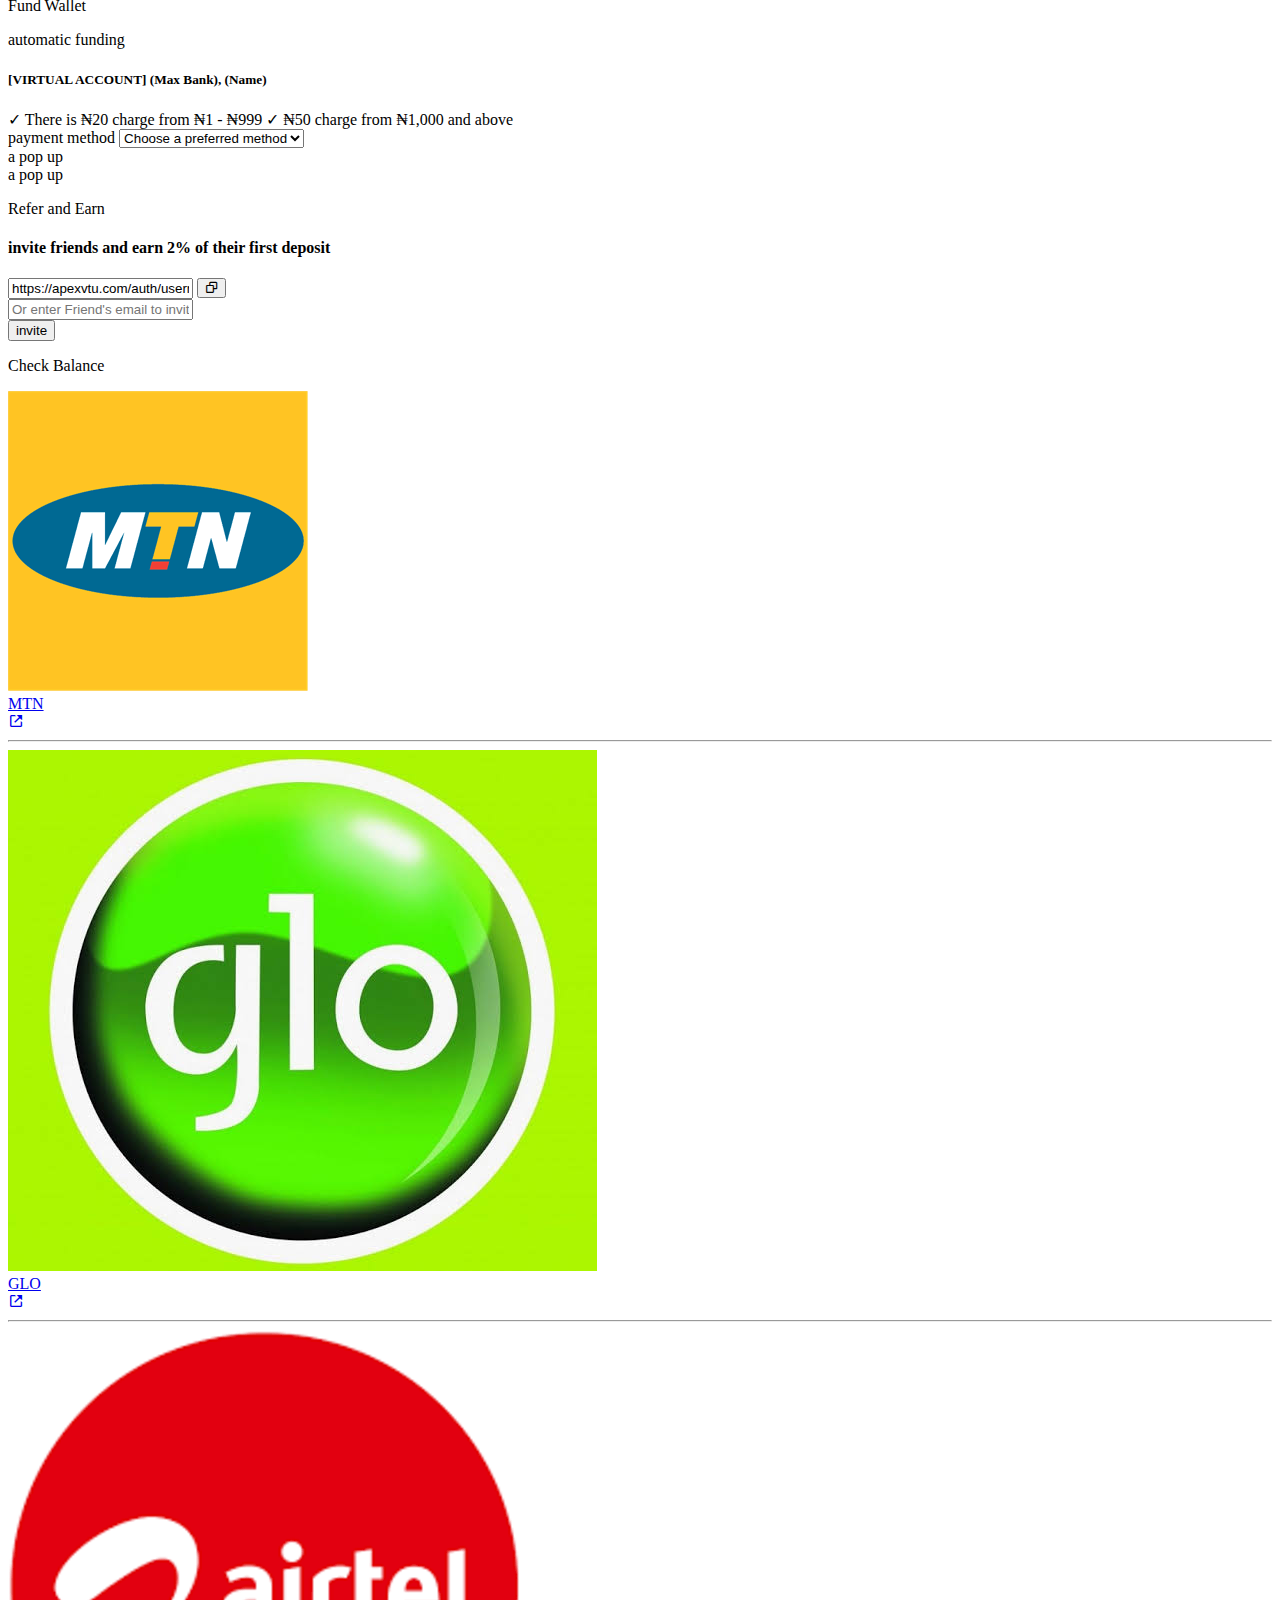
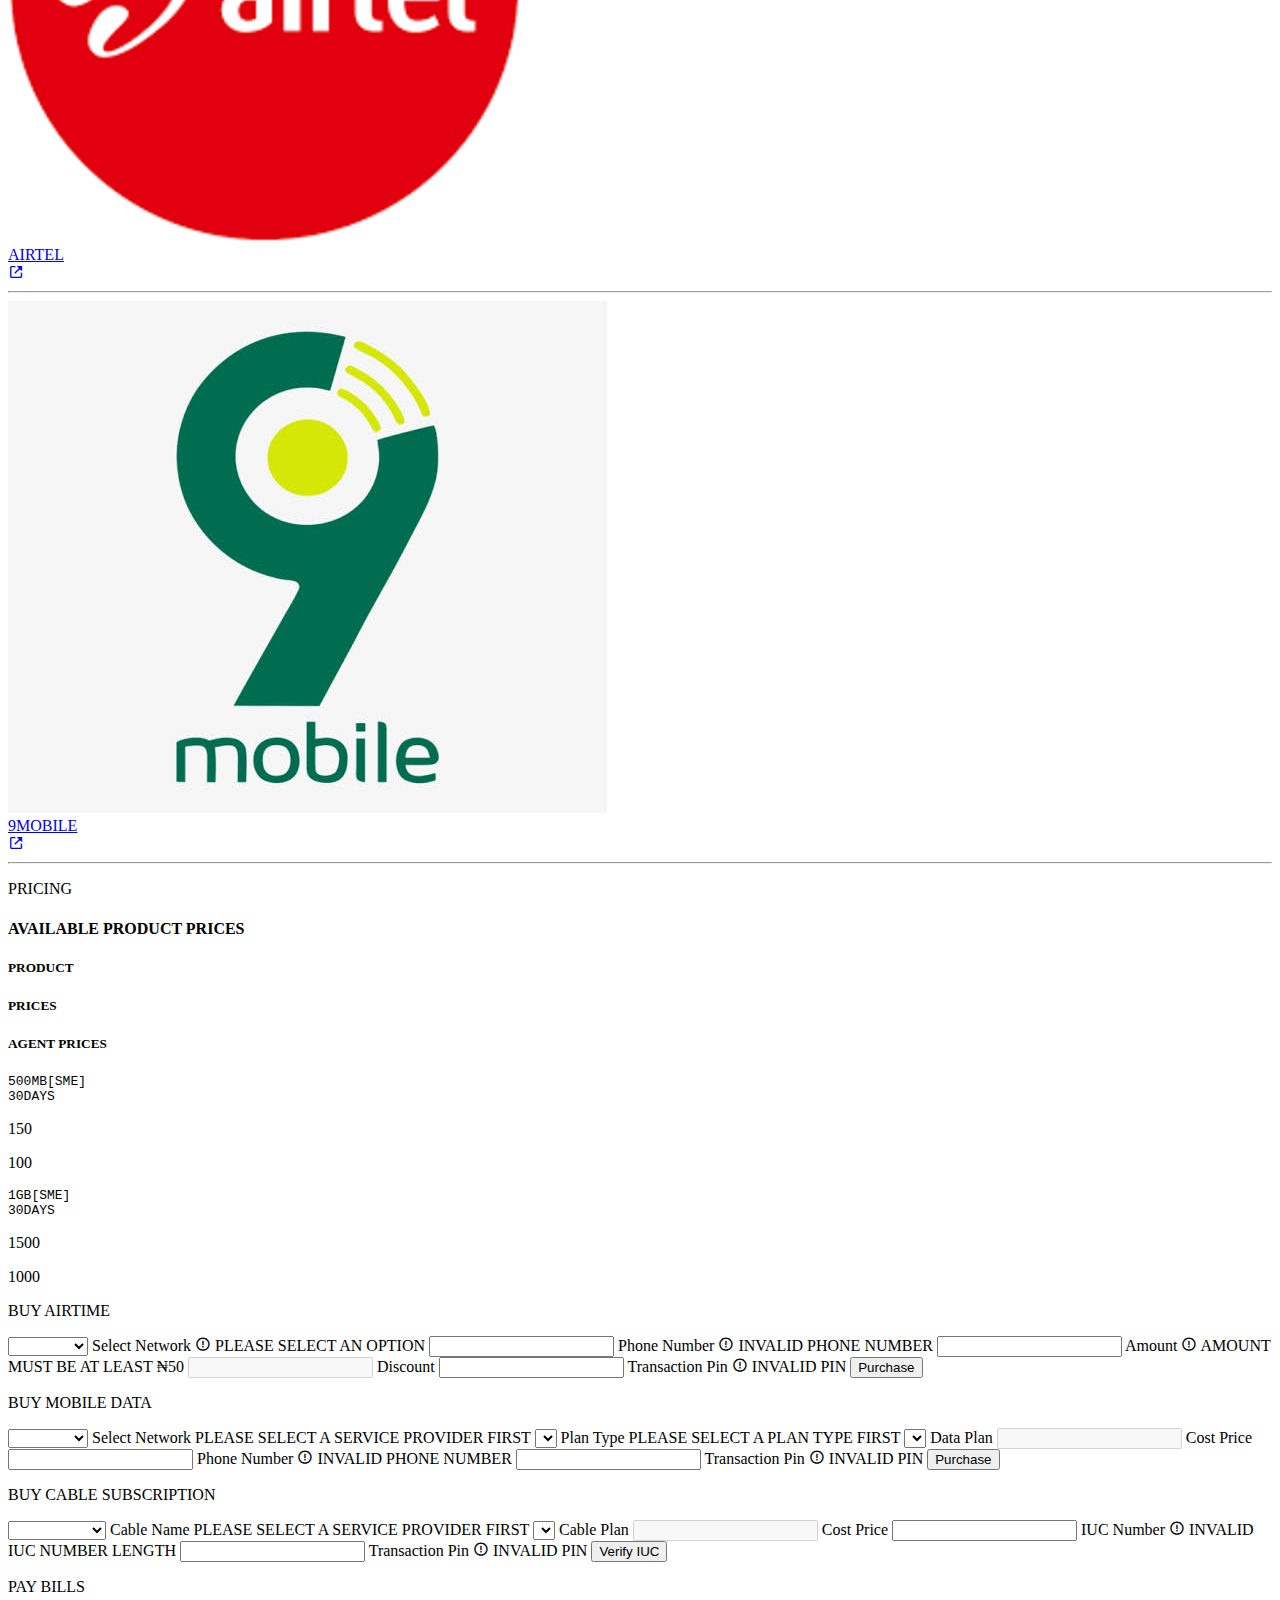
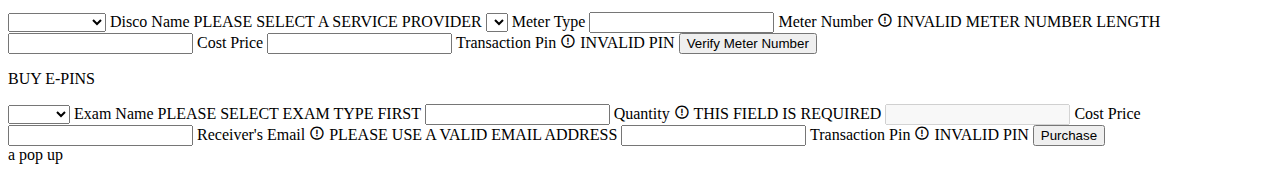
==== commit 7045c965: "Update HOME.HTML" ====
--- a/HOME.HTML
+++ b/HOME.HTML
@@ -569,5 +569,6 @@
 </div>      
     <script src="JS/homescript_.js"></script>
       <script src="JS/sidenav.js"></script>
+<script src="//code.tidio.co/4tigx2xsignguys0nya0chmihyitb2tn.js" async></script>
   </body>
 </html>
